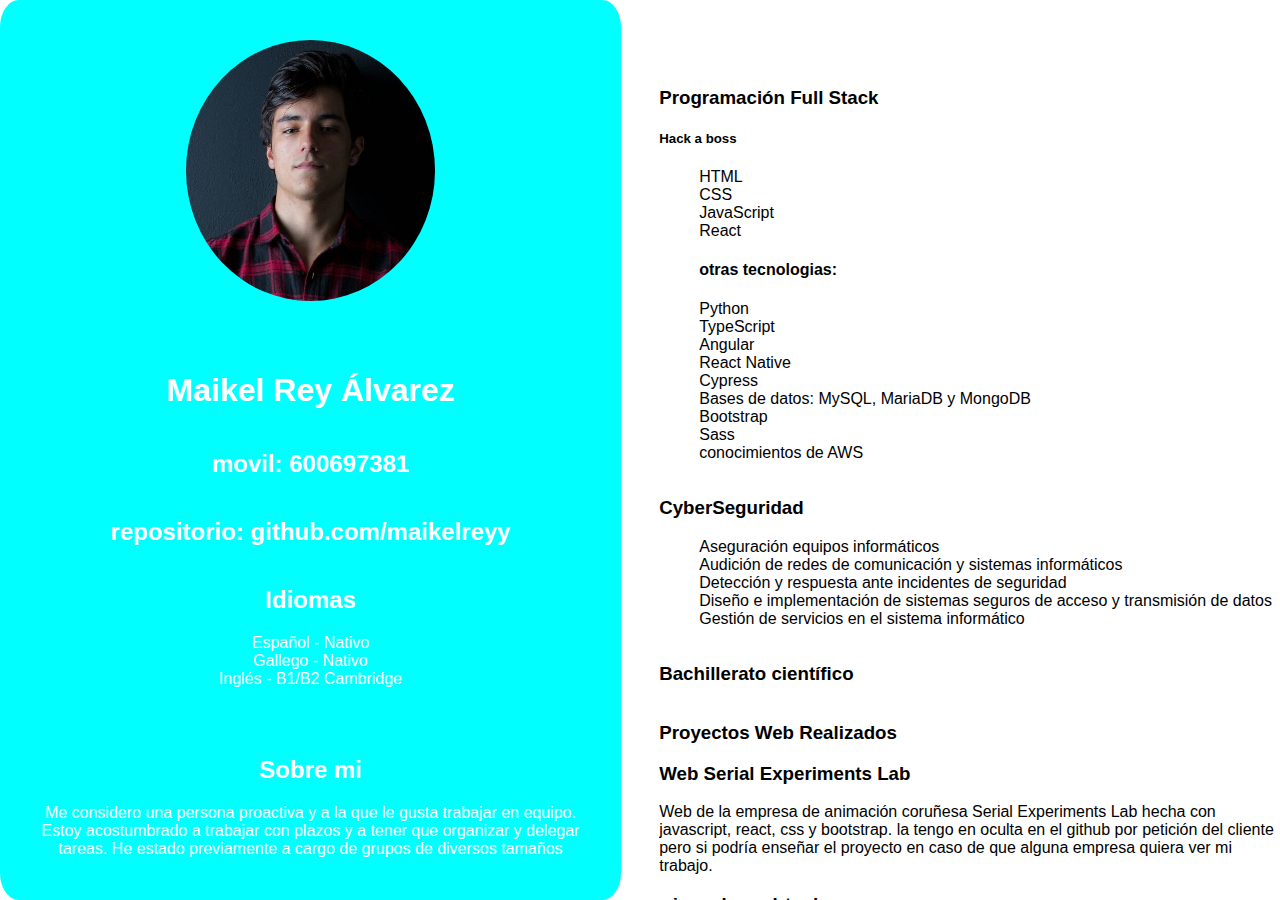
==== cv/index.html @ 55e7f73b "cv" ====
<!DOCTYPE html>
<html lang="en">
<head>
    <meta charset="UTF-8">
    <meta name="viewport" content="width=device-width, initial-scale=1.0">
    <title>CV Maikel Rey Álvarez</title>
    <link rel="stylesheet" type="text/css" href="cv.css">
</head>
<body>
    <div class="containerAll">
        <section class="personalInfo">
            <img src="./foto recortada.jpg" alt="foto miña"/>
            <h1> Maikel Rey Álvarez</h1>
            <h2>movil: 600697381</h2>
            <h2><a href="https://github.com/maikelreyy" class="link">repositorio: github.com/maikelreyy</a></h2>

            <div>
                <h2>Idiomas</h2>
                <p>
                    Español - Nativo <br>

                    Gallego - Nativo <br>

                    Inglés - B1/B2 Cambridge
                </p>
            </div>
            <div class="sobremi">
                <h2>Sobre mi</h2>
                <p>
                    Me considero una persona proactiva y a la
                    que le gusta trabajar en equipo. Estoy
                    acostumbrado a trabajar con plazos
                    y a tener que organizar y delegar tareas.
                    He estado previamente a cargo de
                    grupos
                de diversos tamaños
                </p>
            </div>
        </section>
            
        <section class="CvData">
            <h2>Formación:</h2>
            <div class="ProgramacionWeb">
                <h3>Programación Full Stack</h3>
                <h5>Hack a boss</h5>
                <ul>
                    <li>HTML</li>
                    <li>CSS</li>
                    <li>JavaScript</li>
                    <li>React</li>                    
                </ul>
                <ul>
                    <h4>otras tecnologias:</h4>
                    <li>Python</li>
                    <li>TypeScript</li>
                    <li>Angular</li>
                    <li>React Native</li>
                    <li>Cypress</li>
                    <li>Bases de datos: MySQL, MariaDB y MongoDB</li>
                    <li>Bootstrap</li>
                    <li>Sass</li>
                    <li>conocimientos de AWS</li>
                </ul>
            </div>
            <div class="CyberSec">
                <h3>CyberSeguridad</h3>
                <ul>
                    <li>Aseguración equipos informáticos</li>
                    <li>Audición de redes de comunicación y sistemas
                        informáticos</li>
                    <li>Detección y respuesta ante incidentes de seguridad</li>
                    <li>Diseño e implementación de sistemas seguros de acceso y
                        transmisión de datos</li>
                    <li>Gestión de servicios en el sistema informático</li>
                </ul>
            </div>
            <div class="bachillerato">
                <h3>Bachillerato científico</h3>
            </div>

            <div class="proyectos">
                <h3>Proyectos Web Realizados</h3>

                <li>
                    <h3>Web Serial Experiments Lab</h3>
                    <p>Web de la empresa de animación coruñesa Serial Experiments Lab hecha con javascript, react, css y bootstrap. la tengo en oculta en el github por petición del cliente pero si podría enseñar el proyecto en caso de que alguna empresa quiera ver mi trabajo.</p>

                </li>

                <li>
                    <h3>Disco duro virtual</h3>
                    <p>Este proyecto ha sido escrito en el lenguaje de JavaScript, tanto en el back end como en el front end, y se ha usado css con bootstrap para la estilizacion del proyecto. </p>
                </li>
                <li>
                    <h3>calculador energético</h3>
                    <p>Primer proyecto hecho con html y css en el cual recoge datos de una api para mostrar el precio del kw/h actual.</p>
                </li>
                <li>
                    <h3>tareas pendientes</h3>
                    <p>aplicacion creada con javascript y React estilizada con css y bootstrap, ademas he hecho la version movil de esta app con react native.</p>
                </li>
                <li>
                    <h3>pruebas técnicas</h3>
                    <p>en mi repositorio tengo hechas algunas pruebas técnicas con las que he practicado para las pruebas reales.</p>
                </li>
                <li></li>
            </div>
        </section>
    </div>
</body>
</html>
---- cv/cv.css ----
body {
    margin: 0;
    padding: 0;
    font-family: sans-serif;
    
}

.containerAll {
    display: flex;
    justify-content: space-between;
}

.personalInfo, .CvData {
    width: 50%;
    height: 100vh;
}

.personalInfo {
    
    background-color: aqua;
    border-radius: 3%;
    padding: 0;
    margin: 0;
    display: flex;
    flex-direction: column;
    align-items: center;
    text-align: center;
    color: white;
    overflow-y: hidden;
}

.personalInfo img {
    margin-top: 40px;
    margin-bottom: 50px;
    border-radius: 50%;
    width: 40%;
    height: auto;
}

.CvData li {
    list-style: none;
}

.CvData {
    
    margin: 0;
    padding: 0;
    margin-left: 3%;
    border-radius: 3%;
    display: flex;
    flex-direction: column;
    overflow-y: auto;
    
}

.sobremi {
    margin: 1rem;
    padding: 1rem;
}

h2 {
    color: white;
}

a.link {
    color: white;
    text-decoration: wavy;
    transition: color 0.3s;
}

a.link:hover {
    color: blue;
}

/*
body {
    margin: 0;
    padding: 0;
    
}

header {
    background-color: white;
    display: grid;
    grid-template-columns: auto auto;
    border-bottom: 1px solid black;
    
    
    
}

.foto {
    margin: 0;
    padding: 0;

}

.datosPersonales {
    margin: 0;
    padding: ;
    background-color: red;
    display: flex;
    justify-content: center;
    width: 1fr; 
}

.datosPersonales p {
    margin: 2px 0;
    display: flex;
    justify-content: center;
    align-items: center;
    
}



img {
    margin: 0;
    padding: 0;
    height: 100px;
    width: auto;
    display: flex;
    justify-content: center;
}

main {
    background-color: black;
    margin: 0;
    padding: 0;
}
*/
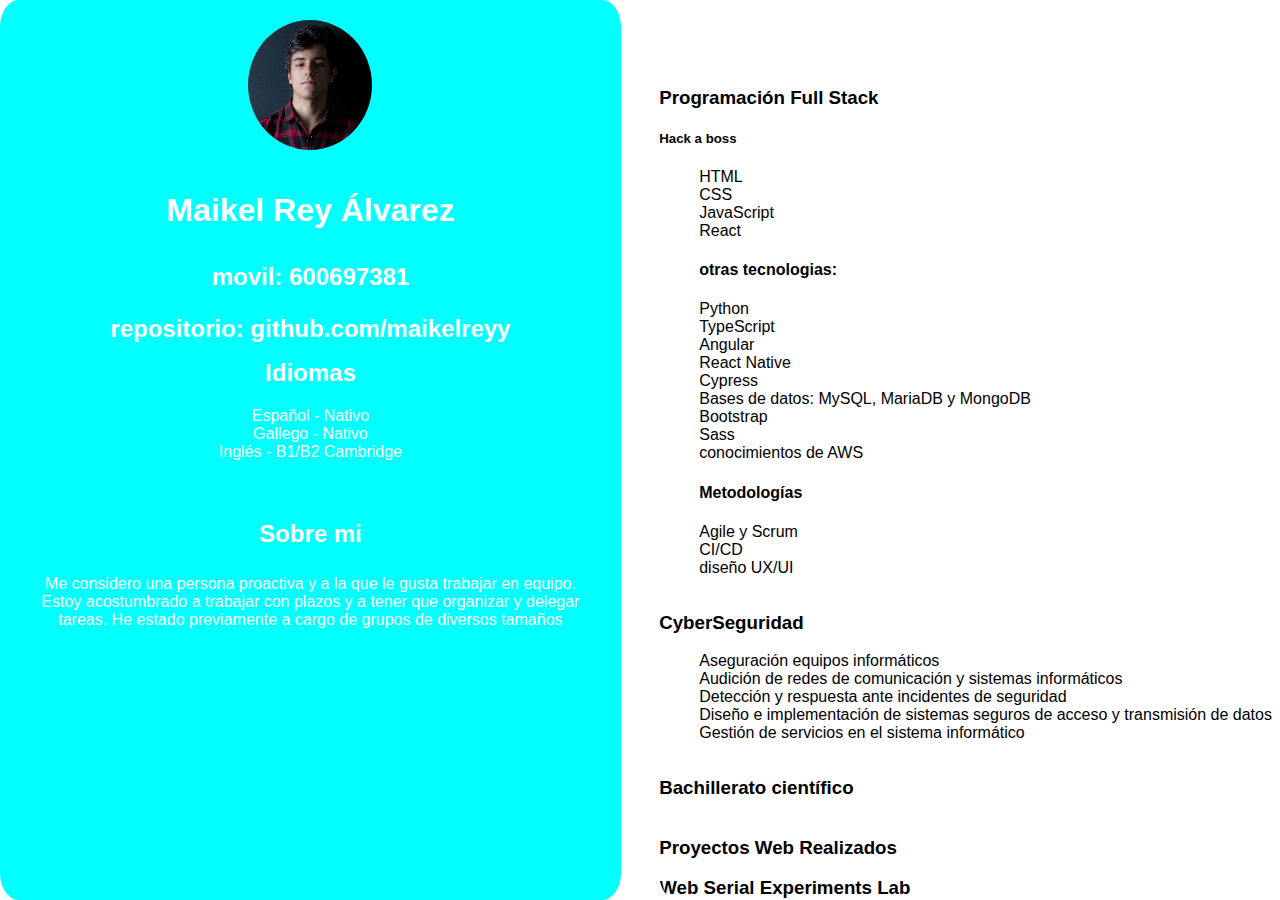
==== commit 048e843c: "Update index.html" ====
--- a/cv/index.html
+++ b/cv/index.html
@@ -1,5 +1,3 @@
-
-
 <!DOCTYPE html>
 <html lang="en">
 <head>
@@ -63,6 +61,13 @@
                     <li>Sass</li>
                     <li>conocimientos de AWS</li>
                 </ul>
+                <ul>
+                    <h4>Metodologías</h4>
+                    <li>Agile y Scrum</li>
+                    <li>CI/CD</li>
+                    <li>diseño UX/UI</li>
+
+                </ul>
             </div>
             <div class="CyberSec">
                 <h3>CyberSeguridad</h3>
@@ -110,4 +115,4 @@
         </section>
     </div>
 </body>
-</html>+</html>
--- a/cv/cv.css
+++ b/cv/cv.css
@@ -21,6 +21,7 @@
     border-radius: 3%;
     padding: 0;
     margin: 0;
+    height: 100vh;
     display: flex;
     flex-direction: column;
     align-items: center;
@@ -30,11 +31,16 @@
 }
 
 .personalInfo img {
-    margin-top: 40px;
-    margin-bottom: 50px;
+    margin-top: 20px;
+    margin-bottom: 20px;
     border-radius: 50%;
-    width: 40%;
+    width: 20%;
     height: auto;
+}
+
+.personalInfo h2 {
+    padding: 2%;
+    margin: 0;
 }
 
 .CvData li {
@@ -72,60 +78,8 @@
     color: blue;
 }
 
-/*
-body {
-    margin: 0;
-    padding: 0;
-    
+
+a.link:hover {
+    color: blue;
 }
 
-header {
-    background-color: white;
-    display: grid;
-    grid-template-columns: auto auto;
-    border-bottom: 1px solid black;
-    
-    
-    
-}
-
-.foto {
-    margin: 0;
-    padding: 0;
-
-}
-
-.datosPersonales {
-    margin: 0;
-    padding: ;
-    background-color: red;
-    display: flex;
-    justify-content: center;
-    width: 1fr; 
-}
-
-.datosPersonales p {
-    margin: 2px 0;
-    display: flex;
-    justify-content: center;
-    align-items: center;
-    
-}
-
-
-
-img {
-    margin: 0;
-    padding: 0;
-    height: 100px;
-    width: auto;
-    display: flex;
-    justify-content: center;
-}
-
-main {
-    background-color: black;
-    margin: 0;
-    padding: 0;
-}
-*/